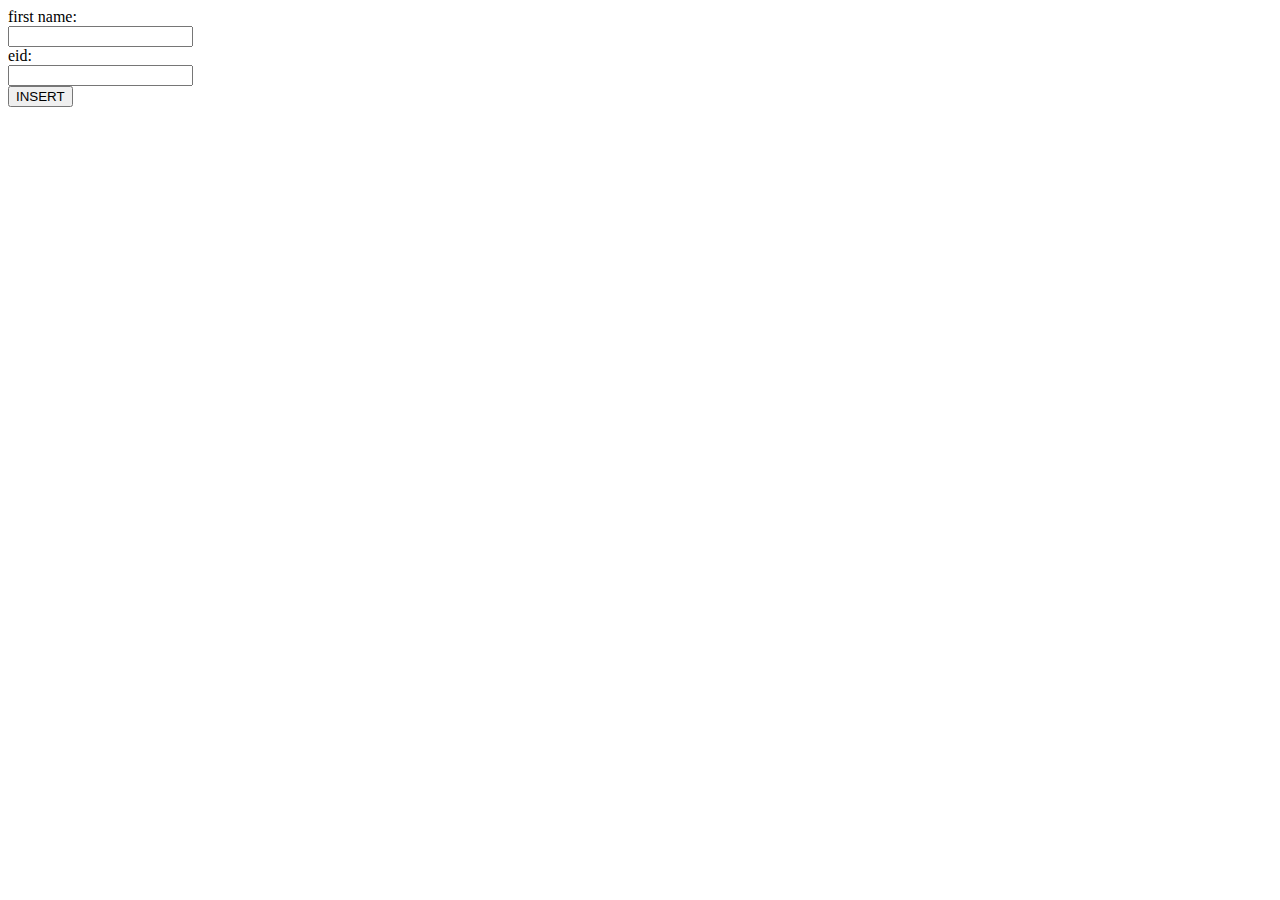
==== index.html @ 55570b30 "2nd" ====
<html>
<head>
<title> TEK SYSTEMS</title>
</head>
<body> 


<form action="insert.php" method="post">
first name:<br>

<input type ="text" name="name"><br>
eid:<br>

<input type ="number" name="eid"><br>


<input type ="SUBMIT" value="INSERT"><br>
</form>
</body>
</html>
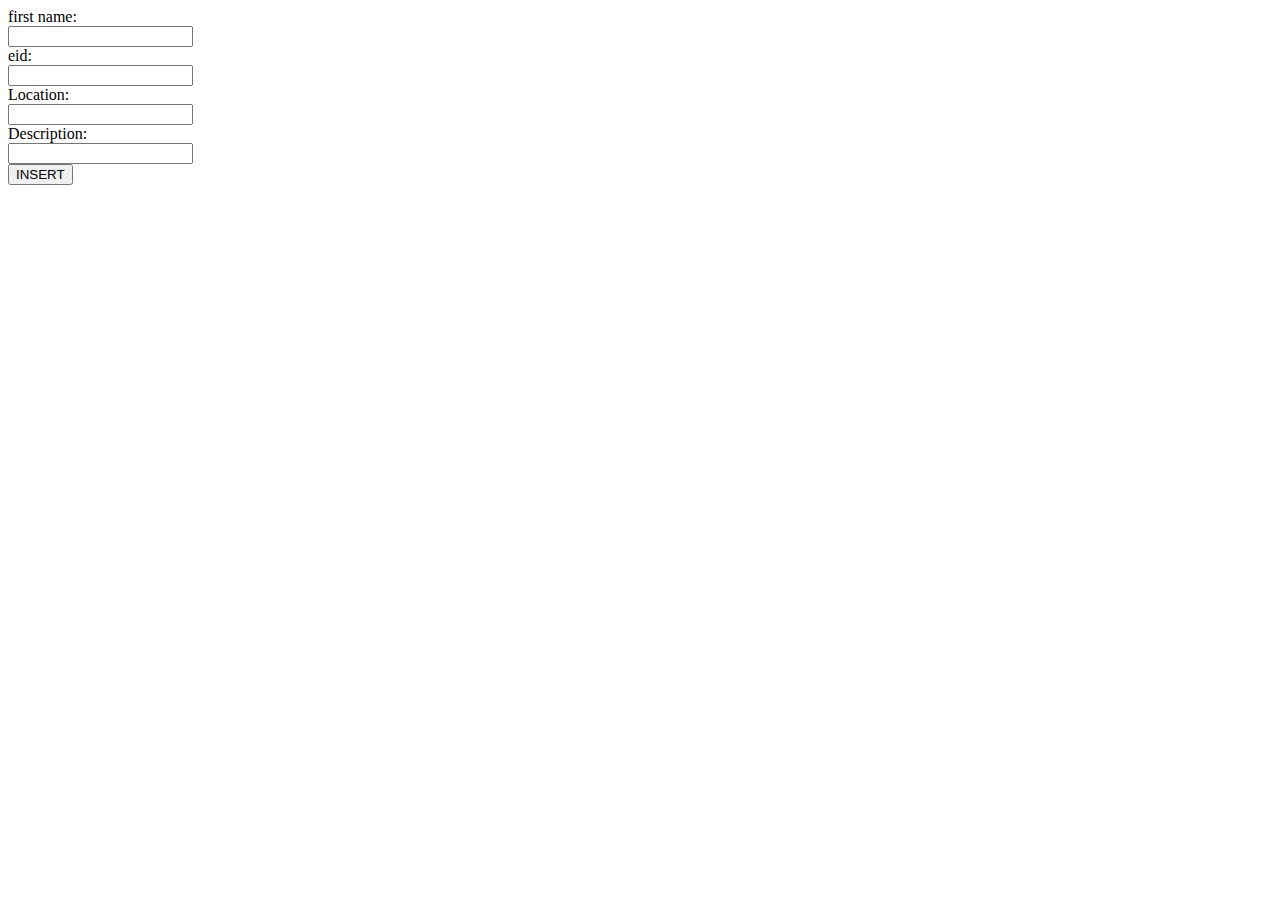
==== commit 48f4bc6b: "3rd" ====
--- a/index.html
+++ b/index.html
@@ -12,6 +12,11 @@
 eid:<br>
 
 <input type ="number" name="eid"><br>
+Location:<br>
+<input type ="text" name="Location"><br>
+Description:<br>
+<input type ="text" name="Description"><br>
+
 
 
 <input type ="SUBMIT" value="INSERT"><br>
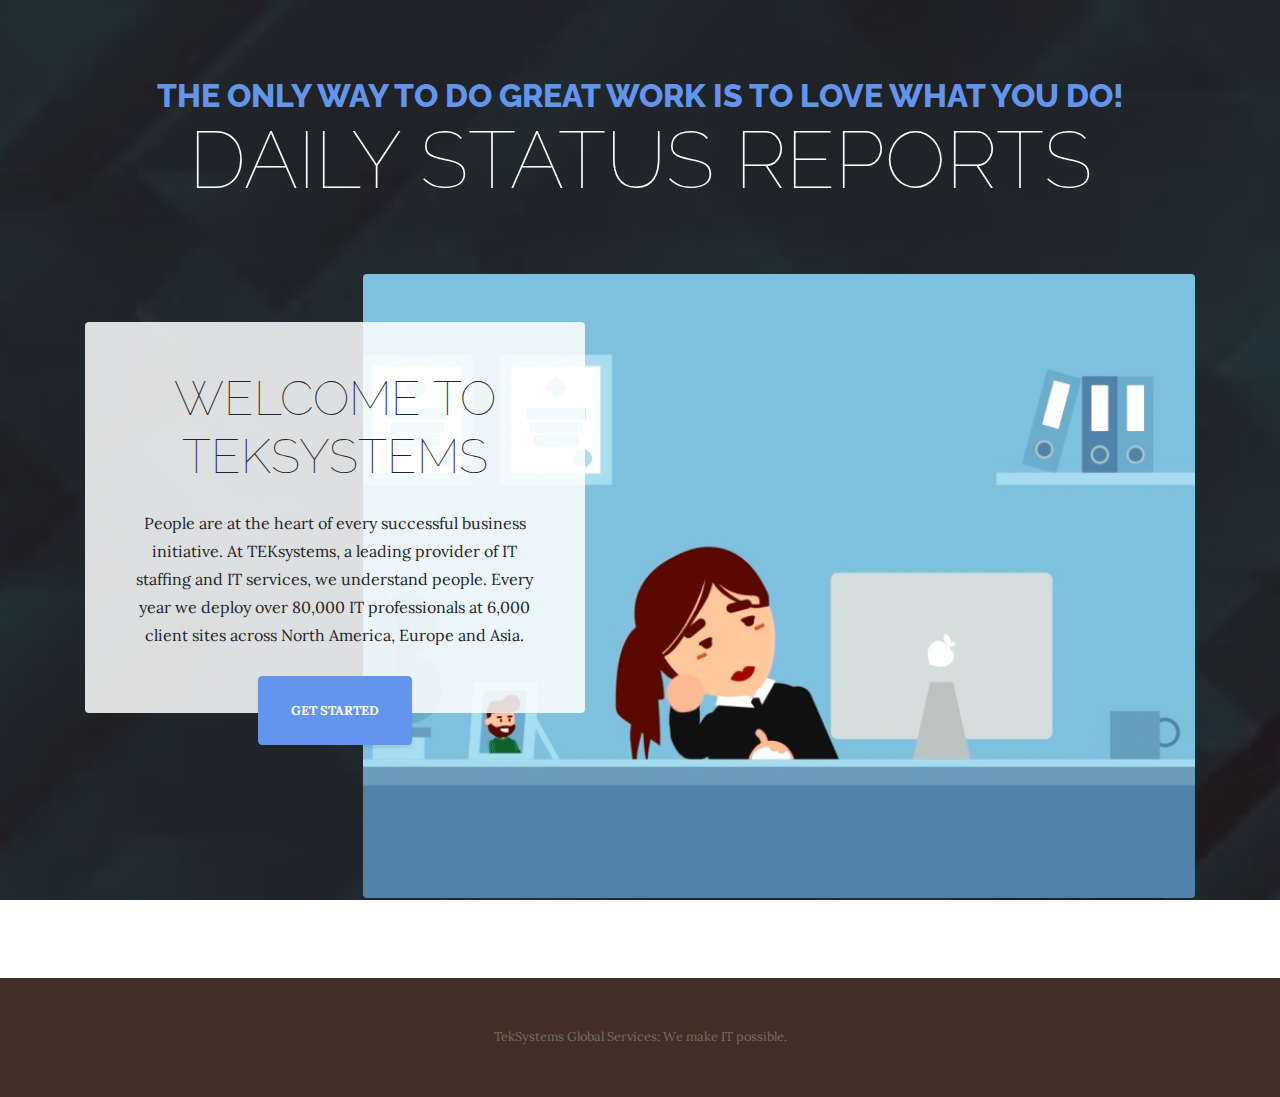
==== commit aa42c2b4: "Js files till 3rd page have been completed" ====
--- a/index.html
+++ b/index.html
@@ -1,25 +1,107 @@
-<html>
-<head>
-<title> TEK SYSTEMS</title>
-</head>
-<body> 
+<!DOCTYPE html>
+<html lang="en">
 
+  <head>
 
-<form action="insert.php" method="post">
-first name:<br>
+    <meta charset="utf-8">
+    <meta name="viewport" content="width=device-width, initial-scale=1, shrink-to-fit=no">
+    <meta name="description" content="">
+    <meta name="author" content="">
 
-<input type ="text" name="name"><br>
-eid:<br>
+    <title>daily status reports</title>
 
-<input type ="number" name="eid"><br>
-Location:<br>
-<input type ="text" name="Location"><br>
-Description:<br>
-<input type ="text" name="Description"><br>
+    <!-- Bootstrap core CSS -->
+    <link href="vendor/bootstrap/css/bootstrap.min.css" rel="stylesheet">
 
+    <!-- Custom fonts for this template -->
+    <link href="https://fonts.googleapis.com/css?family=Raleway:100,100i,200,200i,300,300i,400,400i,500,500i,600,600i,700,700i,800,800i,900,900i" rel="stylesheet">
+    <link href="https://fonts.googleapis.com/css?family=Lora:400,400i,700,700i" rel="stylesheet">
 
+    <!-- Custom styles for this template -->
+    <link href="css/business-casual.min.css" rel="stylesheet">
 
-<input type ="SUBMIT" value="INSERT"><br>
-</form>
-</body>
-</html>+  </head>
+
+  <body>
+
+    <h1 class="site-heading text-center text-white d-none d-lg-block">
+      <span class="site-heading-upper text-primary mb-3">The Only Way To Do Great Work Is to Love What You Do!</span>
+      <span class="site-heading-lower">Daily Status Reports</span>
+    </h1>
+
+    <!-- Navigation -->
+    <!--<nav class="navbar navbar-expand-lg navbar-dark py-lg-4" id="mainNav">
+      <div class="container">
+        <a class="navbar-brand text-uppercase text-expanded font-weight-bold d-lg-none" href="#">Start </a>
+        <button class="navbar-toggler" type="button" data-toggle="collapse" data-target="#navbarResponsive" aria-controls="navbarResponsive" aria-expanded="false" aria-label="Toggle navigation">
+          <span class="navbar-toggler-icon"></span>
+        </button>
+        <div class="collapse navbar-collapse" id="navbarResponsive">
+          <ul class="navbar-nav mx-auto">
+            <li class="nav-item active px-lg-4">
+              <a class="nav-link text-uppercase text-expanded" href="index.html">Home
+                <span class="sr-only">(current)</span>
+              </a>
+            </li>
+            <li class="nav-item px-lg-4">
+              <a class="nav-link text-uppercase text-expanded" href="about.html">About</a>
+            </li>
+            <li class="nav-item px-lg-4">
+              <a class="nav-link text-uppercase text-expanded" href="products.html">Products</a>
+            </li>
+            <li class="nav-item px-lg-4">
+              <a class="nav-link text-uppercase text-expanded" href="store.html">Store</a>
+            </li>
+          </ul>
+        </div>
+      </div>
+    </nav>-->
+
+    <section class="page-section clearfix">
+      <div class="container">
+        <div class="intro">
+          <img class="intro-img img-fluid mb-3 mb-lg-0 rounded" src="img/intro.gif" alt="">
+          <div class="intro-text left-0 text-center bg-faded p-5 rounded">
+            <h2 class="section-heading mb-4">
+             <!--  <span class="section-heading-upper"></span> -->
+              <span class="section-heading-lower">WELCOME TO TEKSYSTEMS</span>
+            </h2>
+            <p class="mb-3">People are at the heart of every successful business initiative. At TEKsystems, a leading provider of IT staffing and IT services, we understand people. Every year we deploy over 80,000 IT professionals at 6,000 client sites across North America, Europe and Asia.
+            </p>
+            <div class="intro-button mx-auto">
+              <a class="btn btn-primary btn-xl" href="2.html">GET STARTED</a>
+            </div>
+          </div>
+        </div>
+      </div>
+    </section>
+
+    <!--<section class="page-section cta">
+      <div class="container">
+        <div class="row">
+          <div class="col-xl-9 mx-auto">
+            <div class="cta-inner text-center rounded">
+              <h2 class="section-heading mb-4">
+                <span class="section-heading-upper">Our Promise</span>
+                <span class="section-heading-lower">To You</span>
+              </h2>
+              <p class="mb-0">When you walk into our shop to start your day, we are dedicated to providing you with friendly service, a welcoming atmosphere, and above all else, excellent products made with the highest quality ingredients. If you are not satisfied, please let us know and we will do whatever we can to make things right!</p>
+            </div>
+          </div>
+        </div>
+      </div>
+    </section>-->
+
+    <footer class="footer text-faded text-center py-5">
+      <div class="container">
+        <p class="m-0 small">TekSystems Global Services: We make IT possible.</p>
+      </div>
+    </footer>
+
+    <!-- Bootstrap core JavaScript -->
+    <script src="vendor/jquery/jquery.min.js"></script>
+    <script src="vendor/bootstrap/js/bootstrap.bundle.min.js"></script>
+
+  </body>
+
+</html>
--- a/css/business-casual.min.css
+++ b/css/business-casual.min.css
@@ -0,0 +1 @@
+body{font-family:Lora;background:linear-gradient(rgba(47,23,15,.65),rgba(47,23,15,.65)),url(../img/bg1.jpg);background-attachment:fixed;background-position:center;background-size:cover}h1,h2,h3,h4,h5,h6{font-family:Raleway}p{line-height:1.75}.text-faded{color:rgba(255,255,255,.3)}.site-heading{margin-top:5rem;margin-bottom:5rem;text-transform:uppercase;line-height:1;font-family:Raleway}.site-heading .site-heading-upper{display:block;font-size:2rem;font-weight:800}.site-heading .site-heading-lower{font-size:5rem;font-weight:100;line-height:4rem}.page-section{margin-top:5rem;margin-bottom:5rem}.section-heading{text-transform:uppercase}.section-heading .section-heading-upper{display:block;font-size:1rem;font-weight:800}.section-heading .section-heading-lower{display:block;font-size:3rem;font-weight:100}.bg-faded{background-color:rgba(255,255,255,.85)}#mainNav{background-color:rgba(47,23,15,.9);font-family:Raleway}#mainNav .navbar-brand{color:#6495ED}#mainNav .navbar-nav .nav-item .nav-link{color:rgba(255,255,255,.7);font-weight:800}#mainNav .navbar-nav .nav-item.active .nav-link{color:#6495ED}@media (min-width:992px){#mainNav .navbar-nav .nav-item .nav-link{font-size:.9rem}#mainNav .navbar-nav .nav-item .nav-link:hover{color:rgba(255,255,255,.4)}#mainNav .navbar-nav .nav-item.active .nav-link:hover{color:#6495ED}}.btn-xl{font-weight:700;font-size:.8rem;padding-top:1.5rem;padding-bottom:1.5rem;padding-left:2rem;padding-right:2rem}.intro{position:relative}@media (min-width:992px){.intro .intro-img{width:75%;float:right}.intro .intro-text{left:0;width:60%;margin-top:3rem;position:absolute}.intro .intro-text .intro-button{width:100%;left:0;position:absolute;bottom:-2rem}}@media (min-width:1200px){.intro .intro-text{width:45%}}.cta{padding-top:5rem;padding-bottom:5rem;background-color:rgba(230,167,86,.9)}.cta .cta-inner{position:relative;padding:3rem;margin:.5rem;background-color:rgba(255,255,255,.85)}.cta .cta-inner:before{border-radius:.5rem;content:'';position:absolute;top:-.5rem;bottom:-.5rem;left:-.5rem;right:-.5rem;border:.25rem solid rgba(255,255,255,.85)}@media (min-width:992px){.about-heading .about-heading-img{position:relative;z-index:0}.about-heading .about-heading-content{margin-top:-5rem;position:relative;z-index:1}}@media (min-width:992px){.product-item .product-item-title{position:relative;z-index:1;margin-bottom:-3rem}.product-item .product-item-img{position:relative;z-index:0;max-width:60vw}.product-item .product-item-description{position:relative;z-index:1;margin-top:-3rem;max-width:50vw}}.list-hours{font-size:.9rem}.list-hours .list-hours-item{border-bottom:1px solid rgba(230,167,86,.5);padding-bottom:.25rem;margin-bottom:1rem;font-style:italic}.list-hours .list-hours-item.today{font-weight:700;color:#6495ED}@media (min-width:992px){.list-hours{width:50%;font-size:1.1rem}}.address strong{font-size:1.2rem}.footer{background-color:rgba(47,23,15,.9)}.text-primary{color:#6495ED!important}.bg-primary{background-color:#6495ED!important}.btn{box-shadow:0 3px 3px 0 rgba(33,37,41,.1)}.btn-primary{background-color:#6495ED;border-color:#6495ED}.btn-primary:active,.btn-primary:focus,.btn-primary:hover{background-color:#6495ED;border-color:#6495ED}.font-weight-light{font-weight:100!important}